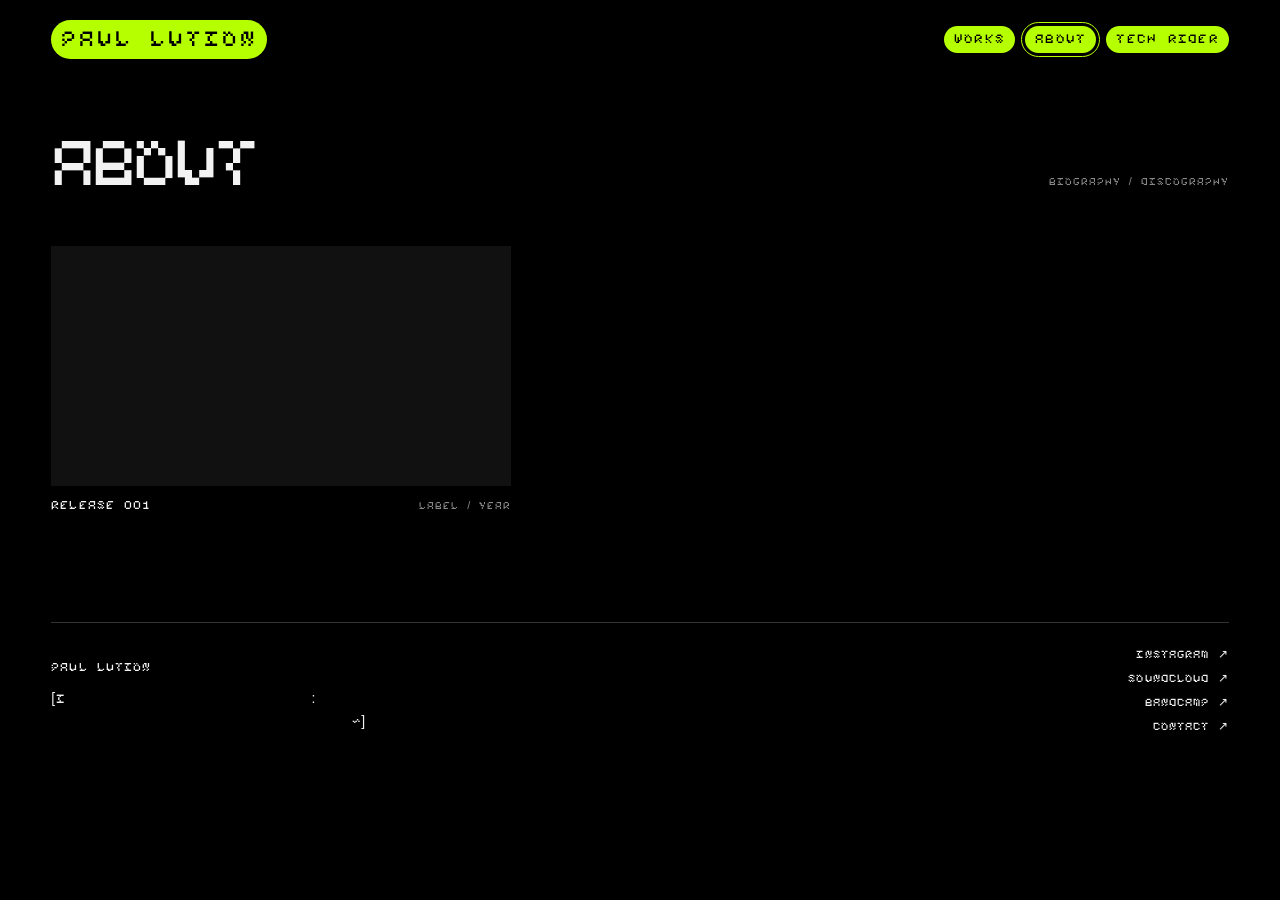
==== about.html @ f15c7cc3 "Initial commit: Paul-lution website Co-Authored-By: Claude Sonnet 5.5 <noreply@anthropic.com>" ====
<!DOCTYPE html>
<html lang="en">
<head>
  <meta charset="UTF-8">
  <meta name="viewport" content="width=device-width, initial-scale=1">
  <title>ABOUT — PAUL LUTION</title>
  <link rel="stylesheet" href="style.css">
</head>
<body>
  <nav class="navbar">
    <a class="logo" href="home.html">PAUL LUTION</a>
    <a class="mobile-logo" href="home.html">PL</a>
    <div class="nav-links">
      <a href="work.html">WORKS</a>
      <a href="about.html" aria-current="page">ABOUT</a>
      <a href="tech-rider.html">TECH RIDER</a>
    </div>
  </nav>

  <main class="about-page">
    <header class="section-heading">
      <h1>ABOUT</h1>
      <span>BIOGRAPHY / DISCOGRAPHY</span>
    </header>

    <section class="release-archive"
             aria-label="Selected releases">

      <article class="release-item">
        <div class="release-player">
          <iframe
            title="Release 001 — SoundCloud"
            loading="lazy"
            allow="autoplay"
            src="https://w.soundcloud.com/player/?url=https%3A//soundcloud.com/increasethegrooverecords/breakfast-dance-va-cafcro001&amp;color=%23b6ff00&amp;auto_play=false&amp;show_teaser=false">
          </iframe>
        </div>
        <div class="item-caption">
          <h2>RELEASE 001</h2>
          <span>LABEL / YEAR</span>
        </div>
      </article>


    </section>

    <footer class="about-footer">
      <div class="artist-bio">
        <h2>PAUL LUTION</h2>
        <p>
          [Insert artist biography here: musical research,
          influences, productions and live performances.]
        </p>
      </div>

      <nav class="social-links" aria-label="Artist links">
        <a href="https://www.instagram.com/"
           target="_blank" rel="noopener noreferrer">
          INSTAGRAM ↗
        </a>
        <a href="https://soundcloud.com/"
           target="_blank" rel="noopener noreferrer">
          SOUNDCLOUD ↗
        </a>
        <a href="https://bandcamp.com/"
           target="_blank" rel="noopener noreferrer">
          BANDCAMP ↗
        </a>
        <a href="mailto:YOUR_EMAIL">
          CONTACT ↗
        </a>
      </nav>
    </footer>
  </main>
</body>
</html>
---- style.css ----
@font-face {
    font-family: "PaulLution";
    src: url("FONT/PAULLUTIONtypeface-Regular.otf")
         format("opentype");
    font-display: swap;
  }
  
  :root {
    --bg: #000;
    --fg: #f2f2f2;
    --accent: #b6ff00;
    --muted: #888;
    --pad: clamp(18px, 4vw, 64px);
  }
  
  * {
    box-sizing: border-box;
  }
  
  html {
    background: var(--bg);
    color: var(--fg);
    font-family: "PaulLution", sans-serif;
    font-weight: 400;
  }
  
  body {
    margin: 0;
    min-height: 100vh;
  }
  
  a {
    color: inherit;
    text-decoration: none;
  }
  
  .navbar {
    position: fixed;
    inset: 0 0 auto 0;
    z-index: 10;
    display: flex;
    align-items: center;
    justify-content: space-between;
    padding: 20px var(--pad);
    gap: 24px;
    pointer-events: none;
  }
  
  .navbar a {
    pointer-events: auto;
  }
  
  .logo,
  .mobile-logo,
  .nav-links a {
    display: inline-block;
    background: var(--accent);
    color: #000;
    border-radius: 30px;
    padding: 5px 10px;
    line-height: 1.2;
  }
  
  .logo {
    font-size: clamp(16px, 2vw, 24px);
    white-space: nowrap;
  }
  
  .mobile-logo {
    display: none;
  }
  
  .nav-links {
    display: flex;
    gap: 10px;
  }
  
  .nav-links a {
    font-size: 14px;
  }
  
  .nav-links a[aria-current="page"] {
    outline: 1px solid var(--accent);
    outline-offset: 3px;
  }
  
  .home-visual,
  .landing-page {
    position: relative;
    height: 100svh;
    min-height: 500px;
    overflow: hidden;
    background: #000;
  }
  
  .home-video,
  .intro-video {
    position: absolute;
    inset: 0;
    width: 100%;
    height: 100%;
    object-fit: cover;
  }
  
  .home-video {
    filter: saturate(60%);
  }
  
  .home-caption {
    position: absolute;
    bottom: 32px;
    left: var(--pad);
    font-size: 11px;
    letter-spacing: 1px;
  }
  
  .intro-video {
    filter: brightness(1.1) saturate(60%) blur(4px);
  }
  
  .intro-overlay {
    position: absolute;
    inset: 0;
    background: #0003;
  }
  
  .intro-title {
    position: absolute;
    top: 50%;
    left: 50%;
    transform: translate(-50%, -50%);
    color: var(--accent);
    font-size: clamp(28px, 6vw, 70px);
    white-space: nowrap;
  }
  
  .intro-index {
    position: absolute;
    bottom: 28px;
    left: var(--pad);
    font-size: 11px;
  }
  
  .archive-page,
  .about-page {
    padding: 120px var(--pad) 40px;
    min-height: 100vh;
  }
  
  .section-heading {
    display: flex;
    align-items: baseline;
    justify-content: space-between;
    gap: 20px;
    margin-bottom: 40px;
  }
  
  .section-heading h1 {
    font-size: clamp(32px, 6vw, 72px);
    font-weight: 400;
    margin: 0;
    letter-spacing: -2px;
  }
  
  .section-heading > span,
  .item-caption > span {
    font-size: 11px;
    color: var(--muted);
    letter-spacing: 1px;
  }
  
  .horizontal-archive,
  .release-archive {
    display: flex;
    gap: 24px;
    overflow-x: auto;
    overscroll-behavior-x: contain;
    scroll-snap-type: x mandatory;
    scrollbar-width: thin;
    scrollbar-color: var(--accent) #222;
    padding-bottom: 18px;
  }
  
  .work-item {
    flex: 0 0 min(72vw, 850px);
    min-width: 280px;
    scroll-snap-align: start;
  }
  
  .release-item {
    flex: 0 0 min(38vw, 460px);
    min-width: 280px;
    scroll-snap-align: start;
  }
  
  .embed-frame {
    width: 100%;
    aspect-ratio: 16 / 9;
    background: #151515;
  }
  
  .embed-frame iframe,
  .release-player iframe {
    display: block;
    width: 100%;
    height: 100%;
    border: 0;
  }
  
  .release-player {
    width: 100%;
    height: 240px;
    background: #111;
  }
  
  .item-caption {
    display: flex;
    justify-content: space-between;
    align-items: baseline;
    gap: 16px;
    margin-top: 12px;
  }
  
  .item-caption h2,
  .artist-bio h2 {
    margin: 0;
    font-size: 13px;
    font-weight: 400;
  }
  
  .archive-hint {
    margin-top: 20px;
    font-size: 10px;
    color: var(--muted);
    letter-spacing: 1px;
  }
  
  .about-footer {
    display: grid;
    grid-template-columns: 1fr auto;
    gap: 40px;
    align-items: end;
    margin-top: 90px;
    padding-top: 24px;
    border-top: 1px solid #333;
  }
  
  .artist-bio {
    max-width: 620px;
  }
  
  .artist-bio p {
    max-width: 540px;
    font-size: 14px;
    line-height: 1.6;
    margin: 12px 0 0;
  }
  
  .social-links {
    display: flex;
    flex-direction: column;
    align-items: flex-end;
    gap: 10px;
    font-size: 12px;
  }
  
  .social-links a:hover,
  .nav-links a:hover {
    text-decoration: underline;
    text-underline-offset: 4px;
  }
  
  @media (max-width: 780px) {
    .navbar {
      padding-top: 16px;
    }
  
    .logo {
      display: none;
    }
  
    .mobile-logo {
      display: inline-block;
      font-size: 15px;
    }
  
    .nav-links a {
      font-size: 12px;
    }
  
    .archive-page,
    .about-page {
      padding-top: 100px;
    }
  
    .section-heading {
      flex-direction: column;
      gap: 8px;
      margin-bottom: 28px;
    }
  
    .work-item {
      flex-basis: 88vw;
    }
  
    .release-item {
      flex-basis: 82vw;
    }
  
    .release-player {
      height: 200px;
    }
  
    .item-caption {
      align-items: flex-start;
      flex-direction: column;
      gap: 6px;
    }
  
    .about-footer {
      grid-template-columns: 1fr;
      gap: 30px;
      margin-top: 55px;
    }
  
    .social-links {
      align-items: flex-start;
    }
  }
  
  @media (prefers-reduced-motion: reduce) {
    *,
    *::before,
    *::after {
      scroll-behavior: auto !important;
    }
  }

  

/* PAUL LUTION — EXTRA TYPOGRAPHY SPACING */

body {
    letter-spacing: 0.07em;
  }
  
  .navbar a {
    letter-spacing: 0.16em;
  }
  
  .rider-header h1 {
    letter-spacing: 0.025em;
  }
  
  .rider-section h2 {
    letter-spacing: 0.10em;
  }
  
  .rider-kicker,
  .equipment-intro,
  .visual-label,
  .disclaimer-label,
  .specs-subtitle {
    letter-spacing: 0.22em;
    line-height: 2;
  }
  
  .equipment-specs th {
    letter-spacing: 0.18em;
    line-height: 2;
  }
  
  .equipment-specs td {
    letter-spacing: 0.08em;
    line-height: 2;
  }
  
  .table-dimensions {
    letter-spacing: 0.12em;
    line-height: 2;
  }
  
  .rider-copy,
  .rider-disclaimer p:last-child,
  .visual-caption {
    letter-spacing: 0.085em;
    line-height: 2.2;
  }
  
  @media (max-width: 760px) {
    body {
      letter-spacing: 0.045em;
    }
  
    .navbar a {
      letter-spacing: 0.10em;
    }
  
    .rider-section h2 {
      letter-spacing: 0.075em;
    }
  
    .rider-kicker,
    .equipment-intro,
    .visual-label,
    .disclaimer-label,
    .specs-subtitle {
      letter-spacing: 0.16em;
    }
  
    .equipment-specs th {
      letter-spacing: 0.10em;
    }
  
    .equipment-specs td {
      letter-spacing: 0.04em;
    }
  
    .rider-copy,
    .rider-disclaimer p:last-child,
    .visual-caption {
      letter-spacing: 0.05em;
      line-height: 2.2;
    }
  }
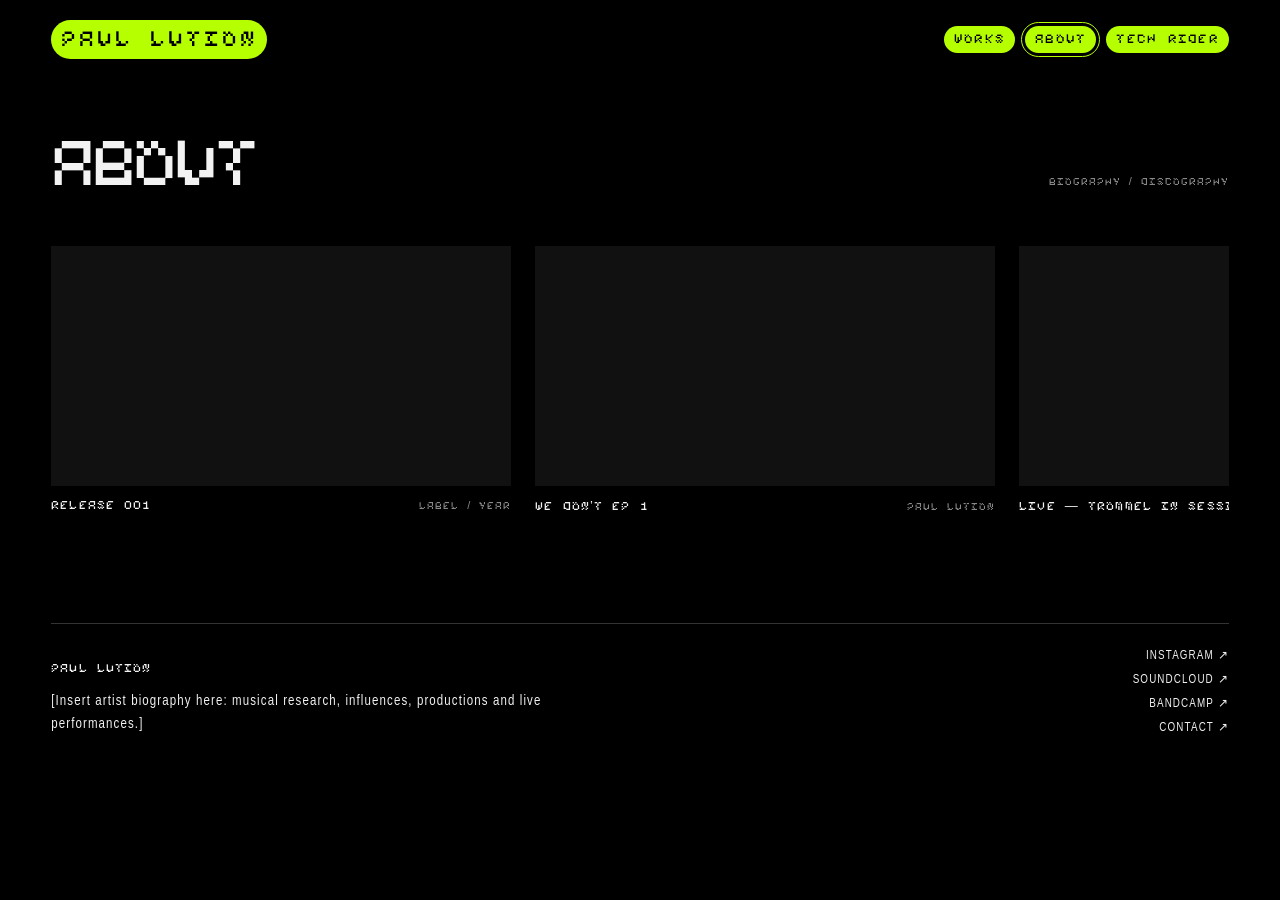
==== commit fd7a9342: "Add works, releases, contacts and tech rider content; plain sans-serif body text Co-Authored-By: Cla" ====
--- a/about.html
+++ b/about.html
@@ -42,6 +42,65 @@
         </div>
       </article>
 
+      <article class="release-item">
+        <div class="release-player">
+          <iframe
+            title="We Don’t EP 1 — SoundCloud"
+            loading="lazy"
+            allow="autoplay"
+            src="https://w.soundcloud.com/player/?url=https%3A//soundcloud.com/paul_lution/sets/paul-lution-we-dont-ep-1&amp;color=%23b6ff00&amp;auto_play=false&amp;show_teaser=false">
+          </iframe>
+        </div>
+        <div class="item-caption">
+          <h2>WE DON’T EP 1</h2>
+          <span>PAUL LUTION</span>
+        </div>
+      </article>
+
+      <article class="release-item">
+        <div class="release-player">
+          <iframe
+            title="Live Trommel In Session 141 — SoundCloud"
+            loading="lazy"
+            allow="autoplay"
+            src="https://w.soundcloud.com/player/?url=https%3A//soundcloud.com/trommelmusic/paul-lution-live-trommel-insession-141&amp;color=%23b6ff00&amp;auto_play=false&amp;show_teaser=false">
+          </iframe>
+        </div>
+        <div class="item-caption">
+          <h2>LIVE — TROMMEL IN SESSION 141</h2>
+          <span>TROMMEL</span>
+        </div>
+      </article>
+
+      <article class="release-item">
+        <div class="release-player">
+          <iframe
+            title="Outcast Planet Compilation Vol.1 — SoundCloud"
+            loading="lazy"
+            allow="autoplay"
+            src="https://w.soundcloud.com/player/?url=https%3A//soundcloud.com/outcast_torino/otp05-outcast-planet-compilation-vol1-lp-2x12&amp;color=%23b6ff00&amp;auto_play=false&amp;show_teaser=false">
+          </iframe>
+        </div>
+        <div class="item-caption">
+          <h2>OUTCAST PLANET COMPILATION VOL.1</h2>
+          <span>OUTCAST / OTP05</span>
+        </div>
+      </article>
+
+      <article class="release-item">
+        <div class="release-player">
+          <iframe
+            title="Digital Emotions — SoundCloud"
+            loading="lazy"
+            allow="autoplay"
+            src="https://w.soundcloud.com/player/?url=https%3A//soundcloud.com/trommelmusic/free-download-punky-the-brain-digital-emotions-tfd076&amp;color=%23b6ff00&amp;auto_play=false&amp;show_teaser=false">
+          </iframe>
+        </div>
+        <div class="item-caption">
+          <h2>DIGITAL EMOTIONS — PUNKY THE BRAIN</h2>
+          <span>TROMMEL / TFD076</span>
+        </div>
+      </article>
 
     </section>
 
@@ -55,11 +114,11 @@
       </div>
 
       <nav class="social-links" aria-label="Artist links">
-        <a href="https://www.instagram.com/"
+        <a href="https://www.instagram.com/paul.lution"
            target="_blank" rel="noopener noreferrer">
           INSTAGRAM ↗
         </a>
-        <a href="https://soundcloud.com/"
+        <a href="https://soundcloud.com/paul_lution"
            target="_blank" rel="noopener noreferrer">
           SOUNDCLOUD ↗
         </a>
@@ -67,7 +126,7 @@
            target="_blank" rel="noopener noreferrer">
           BANDCAMP ↗
         </a>
-        <a href="mailto:YOUR_EMAIL">
+        <a href="mailto:Juliano.oscillate@gmail.com">
           CONTACT ↗
         </a>
       </nav>
--- a/style.css
+++ b/style.css
@@ -427,4 +427,52 @@
   
 
 
-  +  
+.sound-toggle {
+  position: absolute;
+  bottom: 24px;
+  right: var(--pad);
+  z-index: 5;
+  font: inherit;
+  font-size: 12px;
+  letter-spacing: 0.16em;
+  background: var(--accent);
+  color: #000;
+  border: 0;
+  border-radius: 30px;
+  padding: 5px 12px;
+  cursor: pointer;
+}
+
+
+/* BODY TEXT — plain sans serif (Arial Narrow, installed on the system) */
+
+:root {
+  --font-text: "Arial Narrow", "Liberation Sans Narrow", "Helvetica Neue", Arial, sans-serif;
+}
+
+.artist-bio p,
+.social-links,
+.rider-copy,
+.equipment-specs,
+.table-dimensions,
+.visual-caption,
+.rider-disclaimer p:last-child {
+  font-family: var(--font-text);
+}
+
+/* VERTICAL (SHORTS) VIDEOS */
+
+.work-item--short {
+  flex-basis: min(30vw, 340px);
+}
+
+.embed-frame--short {
+  aspect-ratio: 9 / 16;
+}
+
+@media (max-width: 780px) {
+  .work-item--short {
+    flex-basis: 64vw;
+  }
+}
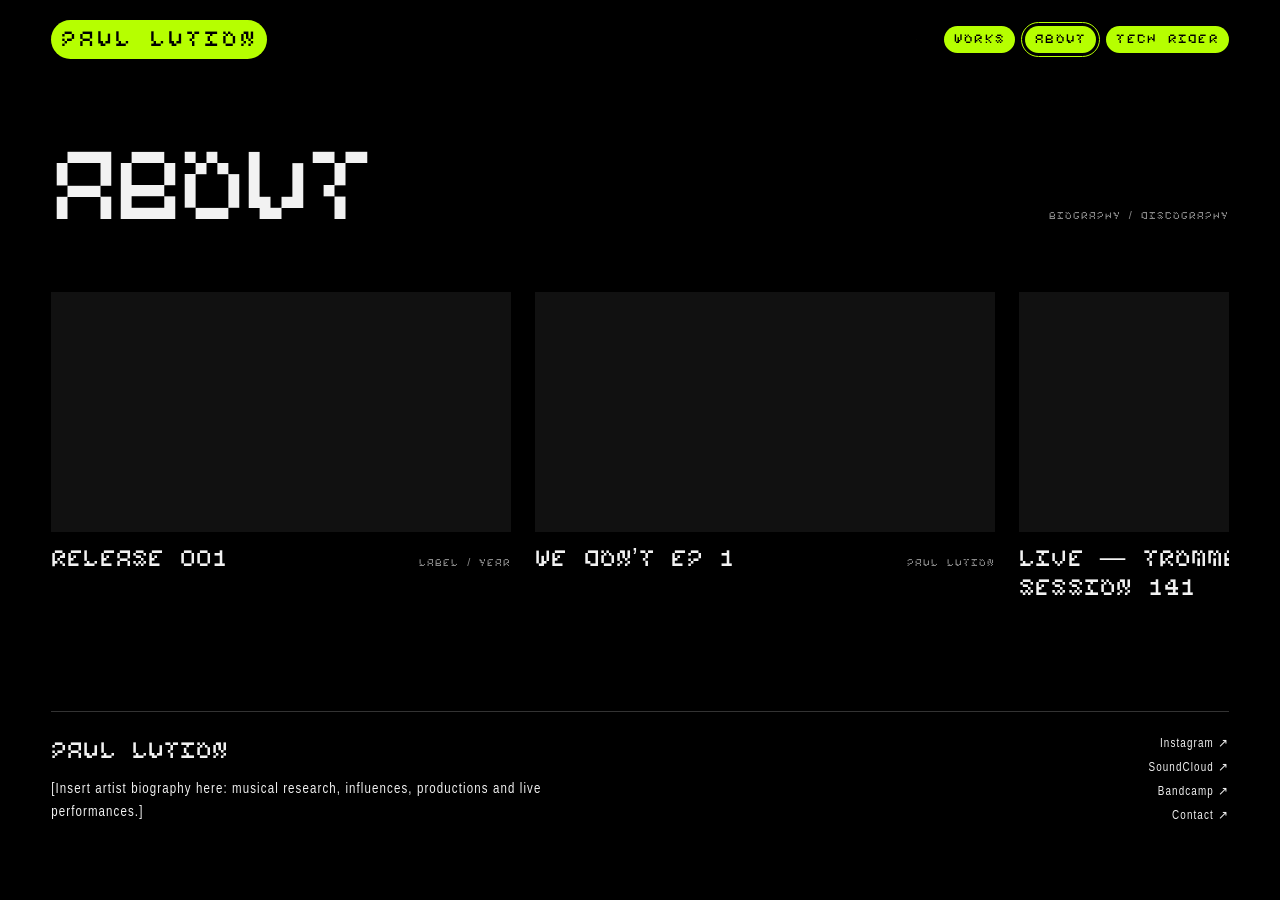
==== commit aa10896c: "Sentence-case body text, split works into two scrollers, larger titles Co-Authored-By: Claude Sonnet" ====
--- a/about.html
+++ b/about.html
@@ -116,18 +116,18 @@
       <nav class="social-links" aria-label="Artist links">
         <a href="https://www.instagram.com/paul.lution"
            target="_blank" rel="noopener noreferrer">
-          INSTAGRAM ↗
+          Instagram ↗
         </a>
         <a href="https://soundcloud.com/paul_lution"
            target="_blank" rel="noopener noreferrer">
-          SOUNDCLOUD ↗
+          SoundCloud ↗
         </a>
         <a href="https://bandcamp.com/"
            target="_blank" rel="noopener noreferrer">
-          BANDCAMP ↗
+          Bandcamp ↗
         </a>
         <a href="mailto:Juliano.oscillate@gmail.com">
-          CONTACT ↗
+          Contact ↗
         </a>
       </nav>
     </footer>
--- a/style.css
+++ b/style.css
@@ -476,3 +476,33 @@
     flex-basis: 64vw;
   }
 }
+
+/* TITLES — larger PaulLution type */
+
+.section-heading h1 {
+  font-size: clamp(44px, 9vw, 110px);
+}
+
+.item-caption h2,
+.artist-bio h2 {
+  font-size: clamp(18px, 2vw, 26px);
+  line-height: 1.15;
+}
+
+.rider-header h1 {
+  font-size: clamp(60px, 12vw, 150px) !important;
+}
+
+.rider-section h2 {
+  font-size: clamp(22px, 3vw, 36px) !important;
+}
+
+.rider-section h2 span {
+  font-size: 15px !important;
+}
+
+/* SECOND HORIZONTAL SCROLLER (SHORTS) */
+
+.horizontal-archive--shorts {
+  margin-top: 28px;
+}
